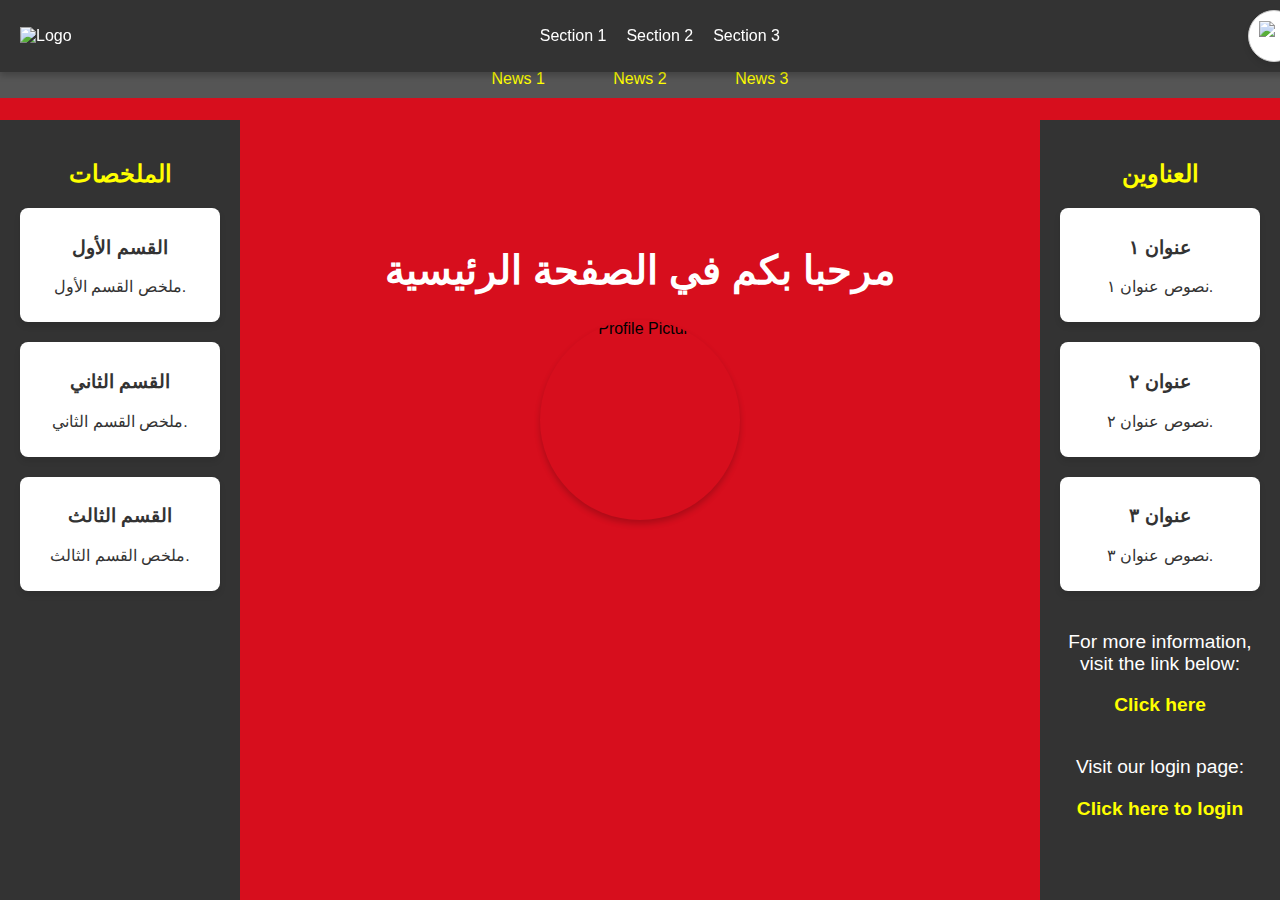
==== index.html @ 6c56cf17 "Add files via upload" ====
<!DOCTYPE html>
<html lang="ar">
<head>
    <meta charset="UTF-8">
    <meta name="viewport" content="width=device-width, initial-scale=1.0">
    <title>Double Sidebar Page</title>
    <style>
        @font-face {
            font-family: 'FedraDisplayArabic';
            src: url('FedraDisplayArabic.woff2') format('woff2'),
                 url('FedraDisplayArabic.woff') format('woff');
            font-weight: normal;
            font-style: normal;
        }

        body {
            margin: 0;
            font-family: FedraDisplayArabic, sans-serif;
            text-align: center;
            background-color: #d70e1d;
        }

        /* Header styles */
        .header {
            display: flex;
            align-items: center;
            justify-content: space-between;
            background-color: #333;
            padding: 10px 20px;
            color: white;
            position: fixed;
            top: 0;
            left: 0;
            width: 100%;
            z-index: 1000;
            box-shadow: 0 4px 6px rgba(0, 0, 0, 0.2);
        }

        .header .logo img {
            height: 50px;
        }

        .header .menu {
            display: flex;
            gap: 20px;
        }

        .header .menu-item {
            position: relative;
            cursor: pointer;
        }

        .header .menu-item:hover .dropdown {
            display: block;
        }

        .header .menu-item .dropdown {
            display: none;
            position: absolute;
            top: 100%;
            left: 0;
            background-color: #444;
            box-shadow: 0 4px 6px rgba(0, 0, 0, 0.2);
            border-radius: 5px;
            min-width: 150px;
            z-index: 1200;
        }

        .header .menu-item .dropdown a {
            display: block;
            padding: 10px;
            color: white;
            text-decoration: none;
        }

        .header .menu-item .dropdown a:hover {
            background-color: #555;
        }

        .language-toggle {
            background-color: #fff;
            border: 1px solid #ccc;
            border-radius: 50%;
            width: 50px;
            height: 50px;
            display: flex;
            justify-content: center;
            align-items: center;
            cursor: pointer;
            box-shadow: 0 4px 6px rgba(0, 0, 0, 0.1);
        }

        .language-toggle:hover {
            background-color: #f0f0f0;
        }

        .language-toggle img {
            width: 30px;
            height: 30px;
        }

        .news-bar {
            background-color: #555;
            color: yellow;
            overflow: hidden;
            white-space: nowrap;
            width: 100%;
            position: fixed;
            top: 60px; /* Adjusts below the header */
            left: 0;
            z-index: 900;
            padding: 10px 0;
        }

        .news-bar-content {
            display: inline-block;
            animation: scroll 20s linear infinite;
        }

        @keyframes scroll {
            0% {
                transform: translateX(100%);
            }
            100% {
                transform: translateX(-100%);
            }
        }

        .news-bar span {
            margin: 0 2rem;
        }

        .content {
            margin-top: 200px; /* Ensure content stays below the header and news bar */
            padding: 20px;
        }

        .content img {
            max-width: 100%;
            height: auto;
            display: block;
            margin: 0 auto;
        }

        .content h1 {
            font-family: 'FedraDisplayArabic', Arial, sans-serif;
            font-size: 2.5em;
            color: #FFFFFF;
        }

        .image-container {
            margin-top: 20px;
            display: flex;
            justify-content: center;
            position: relative;
        }

        .image-container img {
            border-radius: 50%;
            width: 200px;
            height: 200px;
            box-shadow: 0px 4px 6px rgba(0, 0, 0, 0.2);
            position: relative;
            z-index: 1;
        }

        .square {
            width: 5cm;
            height: 5cm;
            background-color: #444;
            margin: 20px;
            position: absolute;
        }

        .square-left {
            left: -100px; /* Adjusting left positioning */
            top: 50%;
            transform: translateY(-50%);
        }

        .square-right {
            right: -100px; /* Adjusting right positioning */
            top: 50%;
            transform: translateY(-50%);
        }

        .sidebar {
            position: fixed;
            top: 120px; /* Starts below the news bar */
            bottom: 0;
            width: 200px;
            background-color: #333;
            color: white;
            overflow-y: auto;
            padding: 20px;
            z-index: 800; /* Ensures visibility below header and news bar */
        }

        .left-sidebar {
            left: 0;
        }

        .right-sidebar {
            right: 0;
        }

        .sidebar h2 {
            color: yellow;
        }

        .block {
            background-color: #fff;
            color: #333;
            padding: 10px;
            margin-bottom: 20px;
            border-radius: 8px;
            box-shadow: 0 4px 6px rgba(0, 0, 0, 0.1);
        }

        .sidebar img {
            margin-top: 20px;
            width: 100%;
            border-radius: 10px;
            box-shadow: 0 4px 6px rgba(0, 0, 0, 0.2);
        }

        .external-link {
            margin-top: 40px;
        }

        .external-link p, .external-link a {
            color: #fff;
            font-size: 1.2em;
        }

        .external-link a {
            color: yellow;
            text-decoration: none;
            font-weight: bold;
        }

        /* Media Queries for Mobile Devices */
        @media only screen and (max-width: 768px) {
            .header {
                flex-direction: column;
                padding: 10px;
            }

            .header .menu {
                flex-direction: column;
                gap: 10px;
            }

            .news-bar {
                font-size: 0.9em;
                top: 60px;
            }

            .content h1 {
                font-size: 1.8em;
            }

            .image-container img {
                width: 150px;
                height: 150px;
            }

            .sidebar {
                width: 100%;
                height: auto;
                position: relative;
                top: auto;
                bottom: auto;
            }

            .left-sidebar, .right-sidebar {
                width: 100%;
            }

            .block {
                margin-bottom: 15px;
            }

            .external-link p {
                font-size: 1em;
            }

            .external-link a {
                font-size: 1em;
            }
        }
    </style>
</head>
<body>
    <!-- Header -->
    <div class="header">
        <div class="logo">
            <img src="logo.png" alt="Logo">
        </div>
        <div class="menu">
            <div class="menu-item">
                <span>Section 1</span>
                <div class="dropdown">
                    <a href="#">Subsection 1.1</a>
                    <a href="#">Subsection 1.2</a>
                    <a href="#">Subsection 1.3</a>
                    <a href="#">Subsection 1.4</a>
                </div>
            </div>
            <div class="menu-item">
                <span>Section 2</span>
                <div class="dropdown">
                    <a href="#">Subsection 2.1</a>
                    <a href="#">Subsection 2.2</a>
                    <a href="#">Subsection 2.3</a>
                    <a href="#">Subsection 2.4</a>
                </div>
            </div>
            <div class="menu-item">
                <span>Section 3</span>
                <div class="dropdown">
                    <a href="#">Subsection 3.1</a>
                    <a href="#">Subsection 3.2</a>
                    <a href="#">Subsection 3.3</a>
                    <a href="#">Subsection 3.4</a>
                </div>
            </div>
        </div>
        <div class="language-toggle">
            <img src="lang_icon.png" alt="Language Toggle">
        </div>
    </div>

    <!-- News Bar -->
    <div class="news-bar">
        <div class="news-bar-content">
            <span>News 1</span>
            <span>News 2</span>
            <span>News 3</span>
        </div>
    </div>

    <!-- Left Sidebar -->
    <div class="sidebar left-sidebar">
        <h2>الملخصات</h2>
        <div class="block">
            <h3>القسم الأول</h3>
            <p>ملخص القسم الأول.</p>
        </div>
        <div class="block">
            <h3>القسم الثاني</h3>
            <p>ملخص القسم الثاني.</p>
        </div>
        <div class="block">
            <h3>القسم الثالث</h3>
            <p>ملخص القسم الثالث.</p>
        </div>
    </div>

    <!-- Main Content -->
    <div class="content">
        <h1>مرحبا بكم في الصفحة الرئيسية</h1>
        <div class="image-container">
            <div class="square square-left"></div>
            <img src="profile.jpg" alt="Profile Picture">
            <div class="square square-right"></div>
        </div>
    </div>

    <!-- Right Sidebar -->
    <div class="sidebar right-sidebar">
        <h2>العناوين</h2>
        <div class="block">
            <h3>عنوان ١</h3>
            <p>نصوص عنوان ١.</p>
        </div>
        <div class="block">
            <h3>عنوان ٢</h3>
            <p>نصوص عنوان ٢.</p>
        </div>
        <div class="block">
            <h3>عنوان ٣</h3>
            <p>نصوص عنوان ٣.</p>
        </div>

        <!-- External Links -->
        <div class="external-link">
            <p data-en="For more information, visit the link below:" data-ar="للمزيد من المعلومات، قم بزيارة الرابط التالي:">For more information, visit the link below:</p>
            <a href="#" target="_blank" data-en="Click here" data-ar="اضغط هنا">Click here</a>
        </div>

        <!-- Login Section -->
        <div class="external-link">
            <p data-en="Visit our login page:" data-ar="قم بزيارة صفحة تسجيل الدخول الخاصة بنا:">Visit our login page:</p>
            <a href="https://ahmed25d.github.io/Login-and-Welcome/" target="_blank" data-en="Click here to login" data-ar="اضغط هنا لتسجيل الدخول">Click here to login</a>
        </div>
    </div>
</body>
</html>
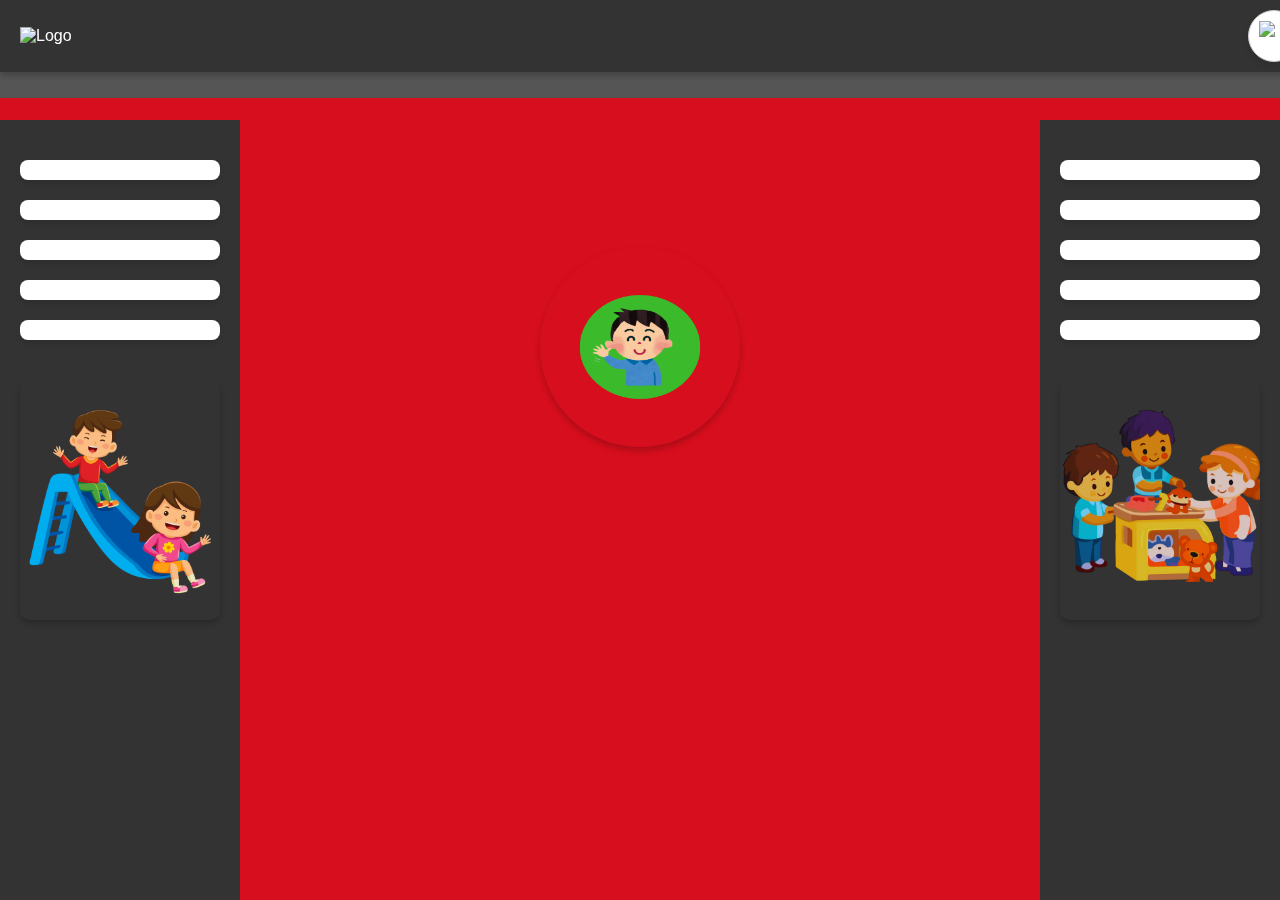
==== commit 5977b255: "Add files via upload" ====
--- a/index.html
+++ b/index.html
@@ -169,19 +169,16 @@
             height: 5cm;
             background-color: #444;
             margin: 20px;
+            display: inline-block;
             position: absolute;
         }
 
         .square-left {
-            left: -100px; /* Adjusting left positioning */
-            top: 50%;
-            transform: translateY(-50%);
+            left: -60px; /* Positioning the left square */
         }
 
         .square-right {
-            right: -100px; /* Adjusting right positioning */
-            top: 50%;
-            transform: translateY(-50%);
+            right: -60px; /* Positioning the right square */
         }
 
         .sidebar {
@@ -228,7 +225,7 @@
             margin-top: 40px;
         }
 
-        .external-link p, .external-link a {
+        .external-link p {
             color: #fff;
             font-size: 1.2em;
         }
@@ -237,6 +234,7 @@
             color: yellow;
             text-decoration: none;
             font-weight: bold;
+            font-size: 1.2em;
         }
 
         /* Media Queries for Mobile Devices */
@@ -298,8 +296,7 @@
             <img src="logo.png" alt="Logo">
         </div>
         <div class="menu">
-            <div class="menu-item">
-                <span>Section 1</span>
+            <div class="menu-item" data-en="Section 1" data-ar="القسم ١">
                 <div class="dropdown">
                     <a href="#">Subsection 1.1</a>
                     <a href="#">Subsection 1.2</a>
@@ -307,8 +304,7 @@
                     <a href="#">Subsection 1.4</a>
                 </div>
             </div>
-            <div class="menu-item">
-                <span>Section 2</span>
+            <div class="menu-item" data-en="Section 2" data-ar="القسم ٢">
                 <div class="dropdown">
                     <a href="#">Subsection 2.1</a>
                     <a href="#">Subsection 2.2</a>
@@ -316,8 +312,7 @@
                     <a href="#">Subsection 2.4</a>
                 </div>
             </div>
-            <div class="menu-item">
-                <span>Section 3</span>
+            <div class="menu-item" data-en="Section 3" data-ar="القسم ٣">
                 <div class="dropdown">
                     <a href="#">Subsection 3.1</a>
                     <a href="#">Subsection 3.2</a>
@@ -325,75 +320,90 @@
                     <a href="#">Subsection 3.4</a>
                 </div>
             </div>
-        </div>
-        <div class="language-toggle">
-            <img src="lang_icon.png" alt="Language Toggle">
+            <div class="menu-item" data-en="Section 4" data-ar="القسم ٤">
+                <div class="dropdown">
+                    <a href="#">Subsection 4.1</a>
+                    <a href="#">Subsection 4.2</a>
+                    <a href="#">Subsection 4.3</a>
+                    <a href="#">Subsection 4.4</a>
+                </div>
+            </div>
+            <div class="menu-item" data-en="Section 5" data-ar="القسم ٥">
+                <div class="dropdown">
+                    <a href="#">Subsection 5.1</a>
+                    <a href="#">Subsection 5.2</a>
+                    <a href="#">Subsection 5.3</a>
+                    <a href="#">Subsection 5.4</a>
+                </div>
+            </div>
+        </div>
+        <div class="language-toggle" onclick="toggleLanguage()">
+            <img src="https://cdn-icons-png.flaticon.com/512/3872/3872596.png" alt="Switch Language">
         </div>
     </div>
 
     <!-- News Bar -->
     <div class="news-bar">
         <div class="news-bar-content">
-            <span>News 1</span>
-            <span>News 2</span>
-            <span>News 3</span>
+            <span data-en="Latest News: School achieves first place!" data-ar="أحدث الأخبار: المدرسة تحقق المركز الأول!"></span>
+            <span data-en="New Events: Lots of amazing activities!" data-ar="فعاليات جديدة: الكثير من الأنشطة الرائعة!"></span>
         </div>
     </div>
 
     <!-- Left Sidebar -->
     <div class="sidebar left-sidebar">
-        <h2>الملخصات</h2>
-        <div class="block">
-            <h3>القسم الأول</h3>
-            <p>ملخص القسم الأول.</p>
-        </div>
-        <div class="block">
-            <h3>القسم الثاني</h3>
-            <p>ملخص القسم الثاني.</p>
-        </div>
-        <div class="block">
-            <h3>القسم الثالث</h3>
-            <p>ملخص القسم الثالث.</p>
-        </div>
+        <h2 data-en="Left Sidebar" data-ar="القائمة اليمنى"></h2>
+        <div class="block" data-en="Details 1" data-ar="تفاصيل ١"></div>
+        <div class="block" data-en="Details 2" data-ar="تفاصيل ٢"></div>
+        <div class="block" data-en="Details 3" data-ar="تفاصيل ٣"></div>
+        <div class="block" data-en="Details 4" data-ar="تفاصيل ٤"></div>
+        <div class="block" data-en="Details 5" data-ar="تفاصيل ٥"></div>
+        <img src="image5.png" alt="Sidebar Image 1">
+    </div>
+
+    <!-- Right Sidebar -->
+    <div class="sidebar right-sidebar">
+        <h2 data-en="Right Sidebar" data-ar="القائمة اليسرى"></h2>
+        <div class="block" data-en="Details 6" data-ar="تفاصيل ٦"></div>
+        <div class="block" data-en="Details 7" data-ar="تفاصيل ٧"></div>
+        <div class="block" data-en="Details 8" data-ar="تفاصيل ٨"></div>
+        <div class="block" data-en="Details 9" data-ar="تفاصيل ٩"></div>
+        <div class="block" data-en="Details 10" data-ar="تفاصيل ١٠"></div>
+        <img src="image6.png" alt="Sidebar Image 2">
     </div>
 
     <!-- Main Content -->
     <div class="content">
-        <h1>مرحبا بكم في الصفحة الرئيسية</h1>
+        <h1 data-en="Welcome to Mishkatal School" data-ar="أهلاً بكم في مدرسة المشكاة"></h1>
         <div class="image-container">
             <div class="square square-left"></div>
-            <img src="profile.jpg" alt="Profile Picture">
+            <img src="uploaded_image.png" alt="Child Illustration">
             <div class="square square-right"></div>
         </div>
+        <div class="external-link">
+            <p data-en="Visit our login page:" data-ar="قم بزيارة صفحة تسجيل الدخول الخاصة بنا:"></p>
+            <a href="https://ahmed25d.github.io/Login-and-Welcome/" target="_blank" data-en="Click here to login" data-ar="اضغط هنا لتسجيل الدخول"></a>
+        </div>
     </div>
 
-    <!-- Right Sidebar -->
-    <div class="sidebar right-sidebar">
-        <h2>العناوين</h2>
-        <div class="block">
-            <h3>عنوان ١</h3>
-            <p>نصوص عنوان ١.</p>
-        </div>
-        <div class="block">
-            <h3>عنوان ٢</h3>
-            <p>نصوص عنوان ٢.</p>
-        </div>
-        <div class="block">
-            <h3>عنوان ٣</h3>
-            <p>نصوص عنوان ٣.</p>
-        </div>
-
-        <!-- External Links -->
-        <div class="external-link">
-            <p data-en="For more information, visit the link below:" data-ar="للمزيد من المعلومات، قم بزيارة الرابط التالي:">For more information, visit the link below:</p>
-            <a href="#" target="_blank" data-en="Click here" data-ar="اضغط هنا">Click here</a>
-        </div>
-
-        <!-- Login Section -->
-        <div class="external-link">
-            <p data-en="Visit our login page:" data-ar="قم بزيارة صفحة تسجيل الدخول الخاصة بنا:">Visit our login page:</p>
-            <a href="https://ahmed25d.github.io/Login-and-Welcome/" target="_blank" data-en="Click here to login" data-ar="اضغط هنا لتسجيل الدخول">Click here to login</a>
-        </div>
-    </div>
+    <script>
+        function toggleLanguage() {
+            const elements = document.querySelectorAll('[data-en], [data-ar]');
+            const isArabic = document.documentElement.lang === 'ar';
+
+            elements.forEach((el) => {
+                const enText = el.getAttribute('data-en');
+                const arText = el.getAttribute('data-ar');
+                
+                if (isArabic) {
+                    el.innerText = enText || el.innerText;
+                    document.documentElement.lang = 'en';
+                } else {
+                    el.innerText = arText || el.innerText;
+                    document.documentElement.lang = 'ar';
+                }
+            });
+        }
+    </script>
 </body>
 </html>
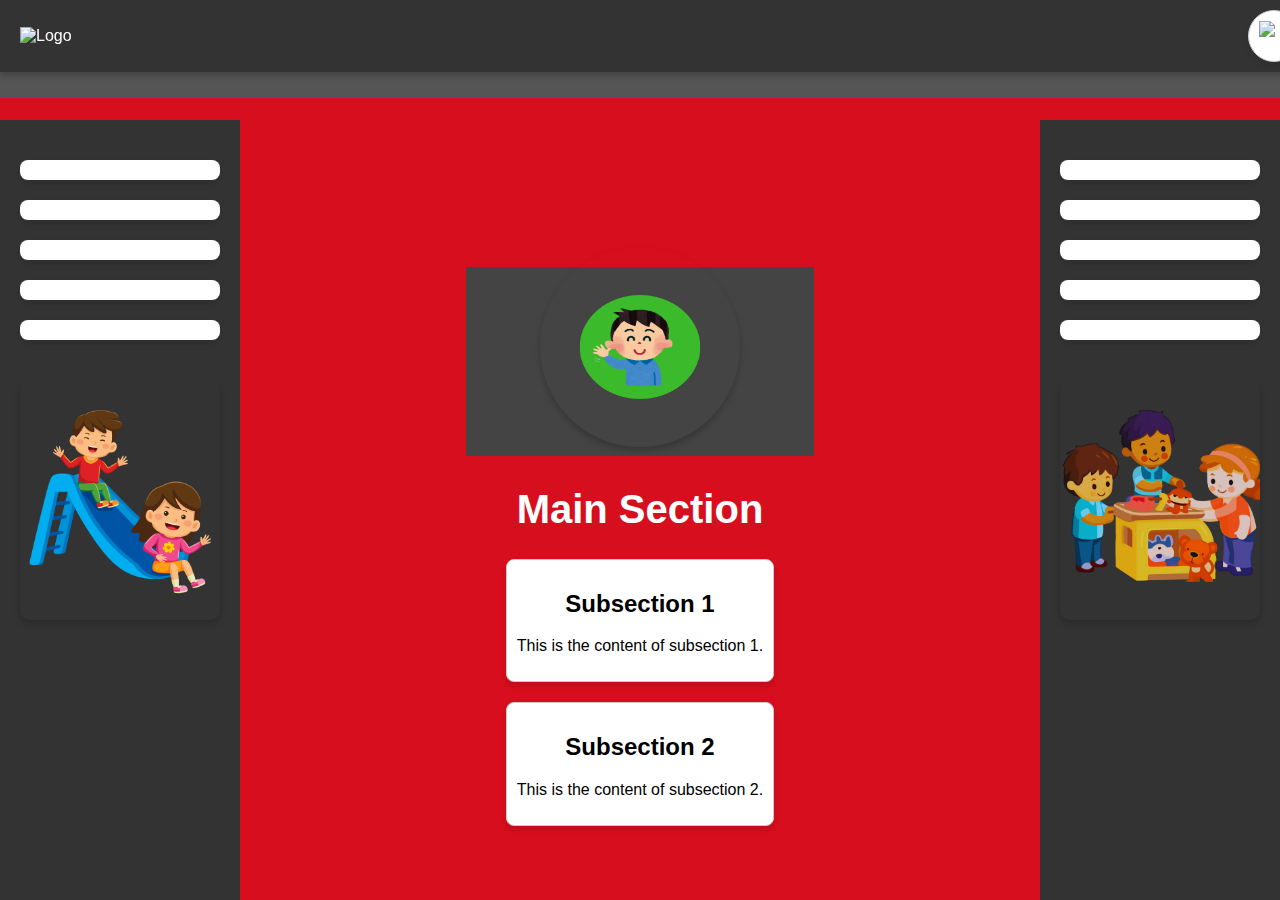
==== commit 3a3112f8: "Update index.html" ====
--- a/index.html
+++ b/index.html
@@ -3,7 +3,7 @@
 <head>
     <meta charset="UTF-8">
     <meta name="viewport" content="width=device-width, initial-scale=1.0">
-    <title>Double Sidebar Page</title>
+    <title>Double Sidebar Page with Subsections</title>
     <style>
         @font-face {
             font-family: 'FedraDisplayArabic';
@@ -18,6 +18,9 @@
             font-family: FedraDisplayArabic, sans-serif;
             text-align: center;
             background-color: #d70e1d;
+            display: flex;
+            flex-direction: column;
+            align-items: center;
         }
 
         /* Header styles */
@@ -286,6 +289,16 @@
             .external-link a {
                 font-size: 1em;
             }
+        }
+
+        /* Styles for subsections */
+        .subsection {
+            margin: 20px 0;
+            padding: 10px;
+            border: 1px solid #ccc;
+            background-color: #fff;
+            border-radius: 8px;
+            box-shadow: 0 4px 6px rgba(0, 0, 0, 0.1);
         }
     </style>
 </head>
@@ -345,19 +358,20 @@
     <!-- News Bar -->
     <div class="news-bar">
         <div class="news-bar-content">
-            <span data-en="Latest News: School achieves first place!" data-ar="أحدث الأخبار: المدرسة تحقق المركز الأول!"></span>
+            <span data-en="Latest News: School achieves first place!" data-ar="أحدث الأخبار: المدرسة تحقق المركز الأول في الاوليمبياد!"></span>
             <span data-en="New Events: Lots of amazing activities!" data-ar="فعاليات جديدة: الكثير من الأنشطة الرائعة!"></span>
+            <span data-en="New Events: Lots of amazing contests!" data-ar=" مسابقات: الكثير من المسابقات الرائعة!"></span>
         </div>
     </div>
 
     <!-- Left Sidebar -->
     <div class="sidebar left-sidebar">
         <h2 data-en="Left Sidebar" data-ar="القائمة اليمنى"></h2>
-        <div class="block" data-en="Details 1" data-ar="تفاصيل ١"></div>
-        <div class="block" data-en="Details 2" data-ar="تفاصيل ٢"></div>
-        <div class="block" data-en="Details 3" data-ar="تفاصيل ٣"></div>
-        <div class="block" data-en="Details 4" data-ar="تفاصيل ٤"></div>
-        <div class="block" data-en="Details 5" data-ar="تفاصيل ٥"></div>
+        <div class="block" data-en="ٌRegistration" data-ar="التسجيل"></div>
+        <div class="block" data-en="Contact us" data-ar="اتصل بنا"></div>
+        <div class="block" data-en="Teachers Gateway" data-ar="بوابة المعلمين"></div>
+        <div class="block" data-en="ِAdditional Courses" data-ar="المواد الاثرائية"></div>
+        <div class="block" data-en="Our achievements" data-ar="انجازاتنا"></div>
         <img src="image5.png" alt="Sidebar Image 1">
     </div>
 
@@ -384,6 +398,18 @@
             <p data-en="Visit our login page:" data-ar="قم بزيارة صفحة تسجيل الدخول الخاصة بنا:"></p>
             <a href="https://ahmed25d.github.io/Login-and-Welcome/" target="_blank" data-en="Click here to login" data-ar="اضغط هنا لتسجيل الدخول"></a>
         </div>
+
+        <!-- Subsections -->
+        <h1>Main Section</h1>
+        <div class="subsection">
+            <h2>Subsection 1</h2>
+            <p>This is the content of subsection 1.</p>
+        </div>
+        <div class="subsection">
+            <h2>Subsection 2</h2>
+            <p>This is the content of subsection 2.</p>
+        </div>
+        <!-- Add more subsections as needed -->
     </div>
 
     <script>
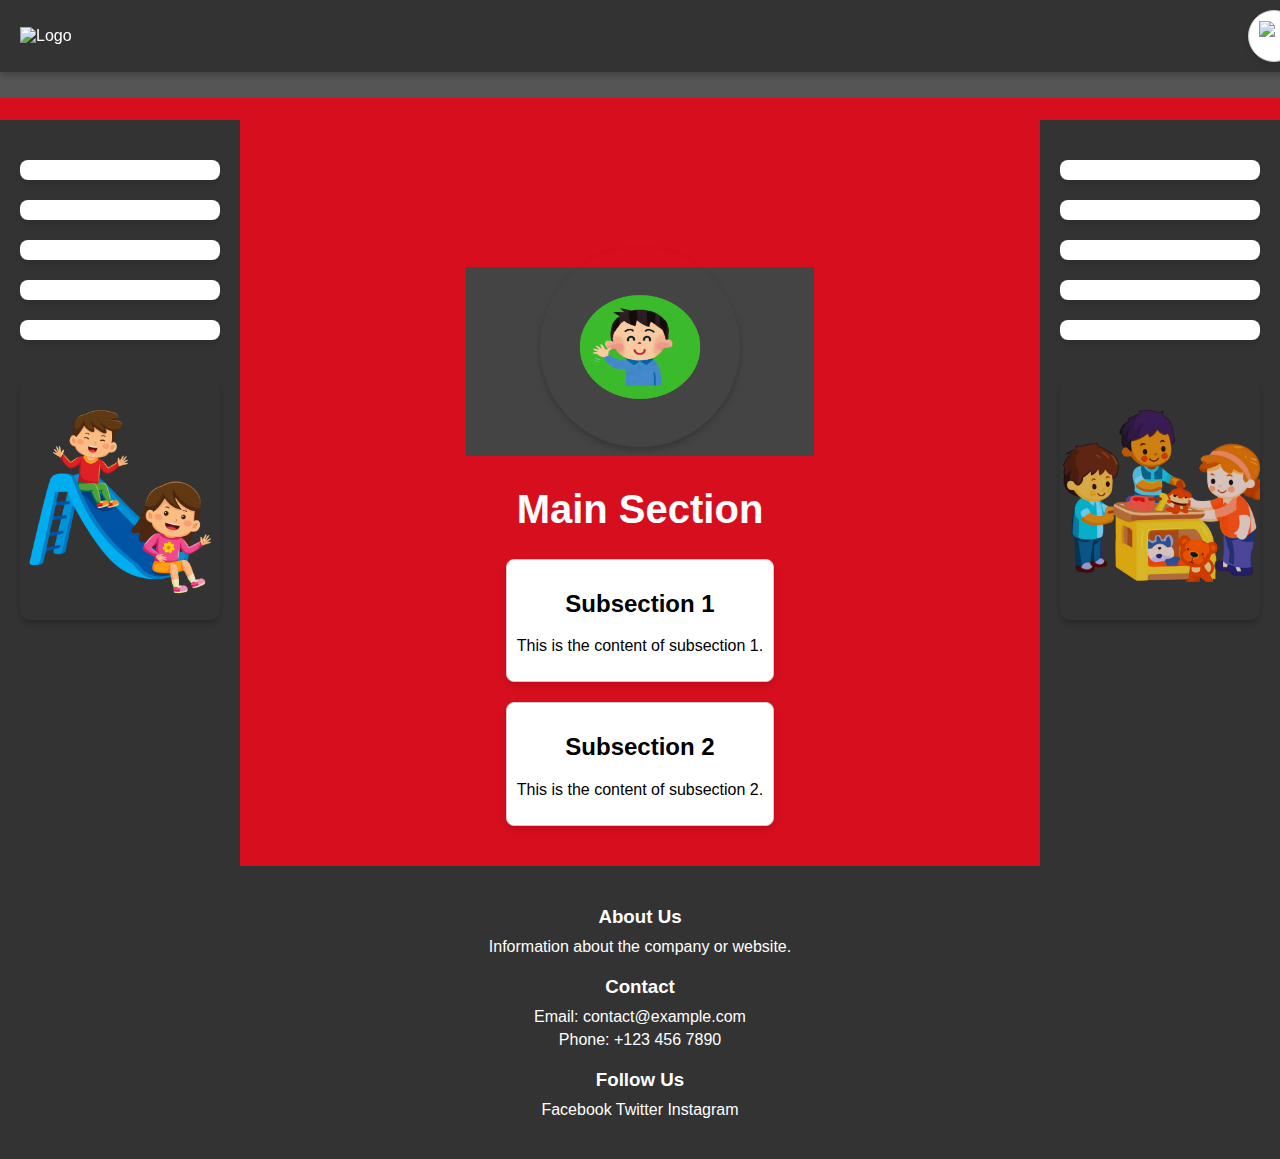
==== commit 75f6c3f8: "Update index.html" ====
--- a/index.html
+++ b/index.html
@@ -300,6 +300,44 @@
             border-radius: 8px;
             box-shadow: 0 4px 6px rgba(0, 0, 0, 0.1);
         }
+
+        /* Footer styles */
+        footer {
+            background-color: #333;
+            color: #fff;
+            padding: 20px 0;
+            text-align: center;
+            width: 100%;
+            position: relative;
+            margin-top: auto; /* ensures footer is at the bottom */
+        }
+
+        .footer-section {
+            margin: 20px 0;
+        }
+
+        .footer-section h3 {
+            margin-bottom: 10px;
+        }
+
+        .footer-section p,
+        .footer-section a {
+            margin: 5px 0;
+            color: #fff;
+            text-decoration: none;
+        }
+
+        .footer-section a:hover {
+            text-decoration: underline;
+        }
+
+        /* Media Queries for Footer on Mobile Devices */
+        @media only screen and (max-width: 768px) {
+            .footer-section {
+                margin: 10px 0;
+                padding: 0 10px;
+            }
+        }
     </style>
 </head>
 <body>
@@ -309,7 +347,7 @@
             <img src="logo.png" alt="Logo">
         </div>
         <div class="menu">
-            <div class="menu-item" data-en="Section 1" data-ar="القسم ١">
+            <div class="menu-item" data-en="Who are we" data-ar="من نحن">
                 <div class="dropdown">
                     <a href="#">Subsection 1.1</a>
                     <a href="#">Subsection 1.2</a>
@@ -317,7 +355,7 @@
                     <a href="#">Subsection 1.4</a>
                 </div>
             </div>
-            <div class="menu-item" data-en="Section 2" data-ar="القسم ٢">
+            <div class="menu-item" data-en="Privacy Policy" data-ar="سياسة الخصوصية">
                 <div class="dropdown">
                     <a href="#">Subsection 2.1</a>
                     <a href="#">Subsection 2.2</a>
@@ -325,7 +363,7 @@
                     <a href="#">Subsection 2.4</a>
                 </div>
             </div>
-            <div class="menu-item" data-en="Section 3" data-ar="القسم ٣">
+            <div class="menu-item" data-en="Vision and Mission" data-ar="الرؤية و الرسالة">
                 <div class="dropdown">
                     <a href="#">Subsection 3.1</a>
                     <a href="#">Subsection 3.2</a>
@@ -333,7 +371,7 @@
                     <a href="#">Subsection 3.4</a>
                 </div>
             </div>
-            <div class="menu-item" data-en="Section 4" data-ar="القسم ٤">
+            <div class="menu-item" data-en="Photo Album" data-ar="البوم الصور">
                 <div class="dropdown">
                     <a href="#">Subsection 4.1</a>
                     <a href="#">Subsection 4.2</a>
@@ -341,7 +379,7 @@
                     <a href="#">Subsection 4.4</a>
                 </div>
             </div>
-            <div class="menu-item" data-en="Section 5" data-ar="القسم ٥">
+            <div class="menu-item" data-en="Our Goals" data-ar="اهدافنا">
                 <div class="dropdown">
                     <a href="#">Subsection 5.1</a>
                     <a href="#">Subsection 5.2</a>
@@ -378,11 +416,11 @@
     <!-- Right Sidebar -->
     <div class="sidebar right-sidebar">
         <h2 data-en="Right Sidebar" data-ar="القائمة اليسرى"></h2>
-        <div class="block" data-en="Details 6" data-ar="تفاصيل ٦"></div>
-        <div class="block" data-en="Details 7" data-ar="تفاصيل ٧"></div>
-        <div class="block" data-en="Details 8" data-ar="تفاصيل ٨"></div>
-        <div class="block" data-en="Details 9" data-ar="تفاصيل ٩"></div>
-        <div class="block" data-en="Details 10" data-ar="تفاصيل ١٠"></div>
+        <div class="block" data-en="Management Quality" data-ar="ادارة الجودة"></div>
+        <div class="block" data-en="Our Programs" data-ar="برامجنا"></div>
+        <div class="block" data-en="Fees" data-ar="الرسوم الدراسية"></div>
+        <div class="block" data-en="Employment" data-ar="التوظيف"></div>
+        <div class="block" data-en="Reviews" data-ar="الاراء"></div>
         <img src="image6.png" alt="Sidebar Image 2">
     </div>
 
@@ -411,6 +449,25 @@
         </div>
         <!-- Add more subsections as needed -->
     </div>
+
+    <!-- Footer -->
+    <footer>
+        <div class="footer-section">
+            <h3>About Us</h3>
+            <p>Information about the company or website.</p>
+        </div>
+        <div class="footer-section">
+            <h3>Contact</h3>
+            <p>Email: contact@example.com</p>
+            <p>Phone: +123 456 7890</p>
+        </div>
+        <div class="footer-section">
+            <h3>Follow Us</h3>
+            <a href="#">Facebook</a>
+            <a href="#">Twitter</a>
+            <a href="#">Instagram</a>
+        </div>
+    </footer>
 
     <script>
         function toggleLanguage() {
